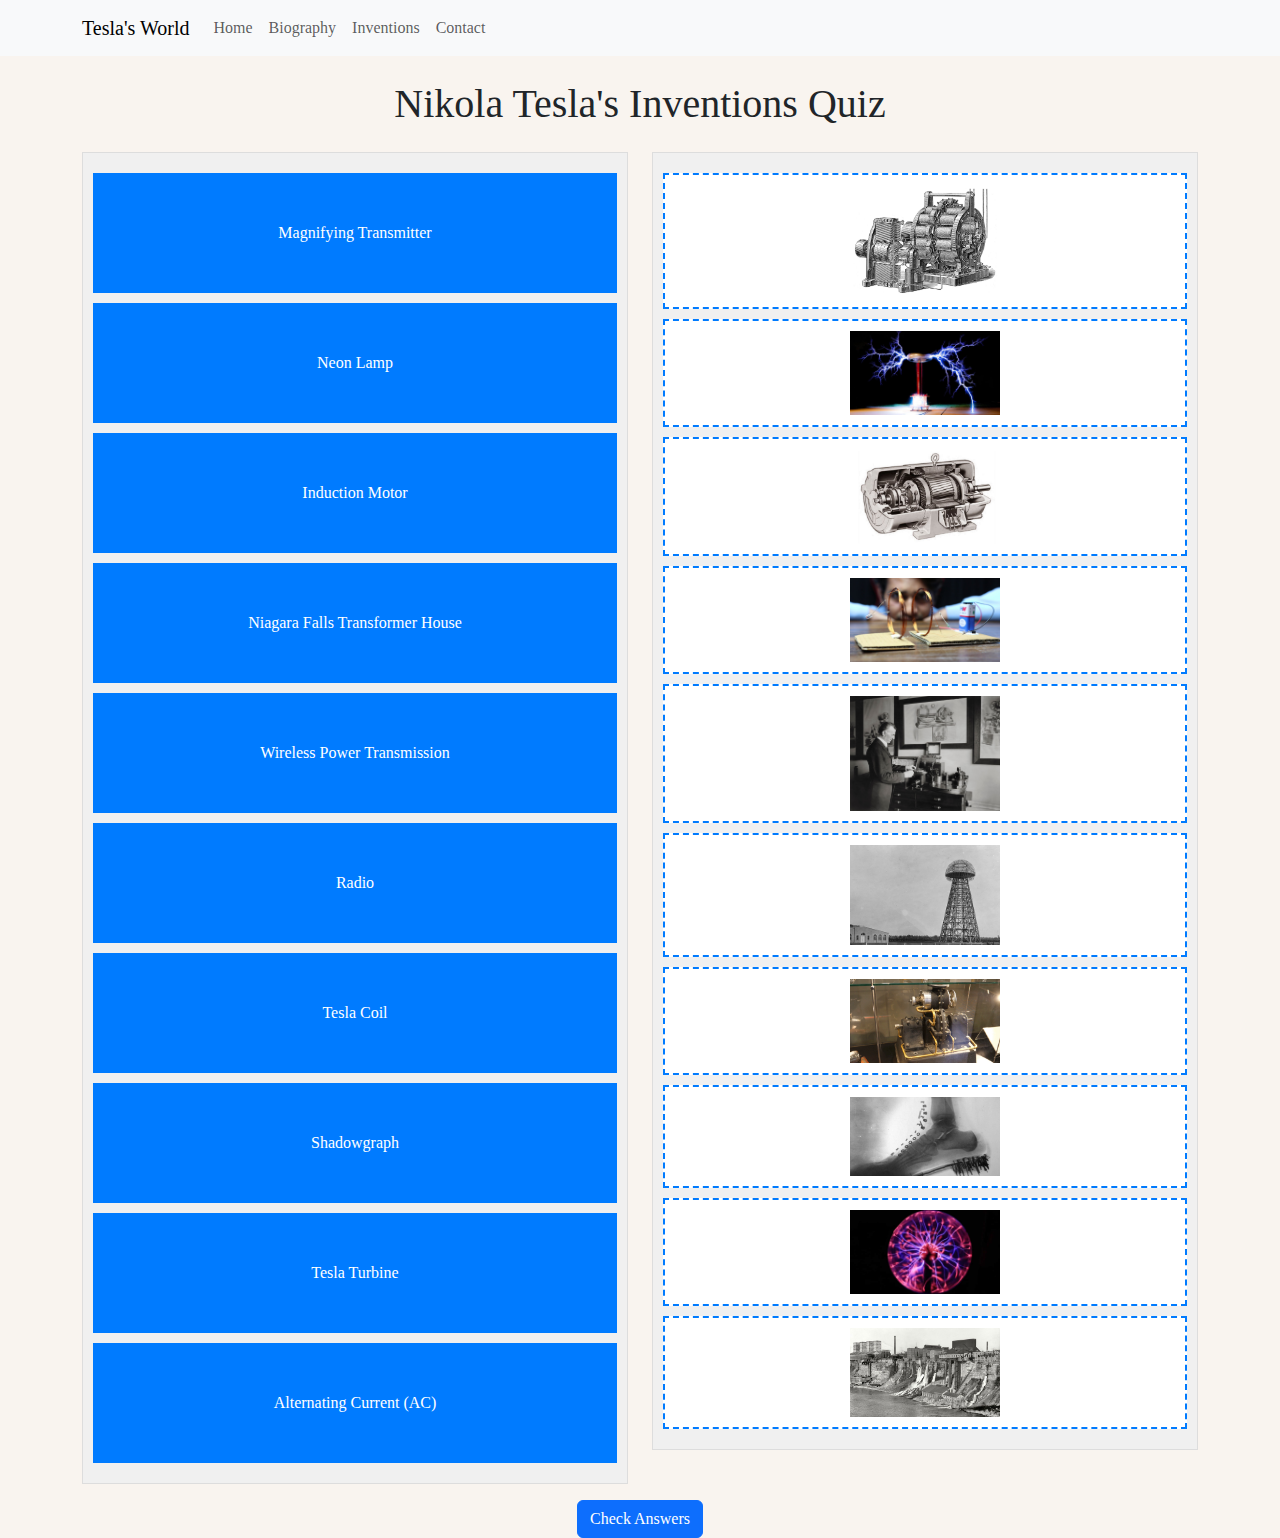
==== Final Project/quiz.html @ 4f9ac56c "Add files via upload" ====
<!DOCTYPE html>
<html lang="en">
<head>
    <meta charset="UTF-8">
    <meta name="viewport" content="width=device-width, initial-scale=1.0">
    <title>Nikola Tesla's Inventions Quiz</title>
    <link rel="stylesheet" href="bootstrap/css/bootstrap.min.css">
    <link rel="stylesheet" href="css/styles.css">
    <link rel="shortcut icon" href="images/favicon.ico">
    <script src="https://code.jquery.com/jquery-3.5.1.slim.min.js"></script>
    <script src="https://cdnjs.cloudflare.com/ajax/libs/popper.js/2.11.6/umd/popper.min.js"></script>
    <script src="bootstrap/js/bootstrap.min.js"></script>
    <script src="script/index.js"></script>
</head>
<body>
  <!-- Navbar -->
  <nav class="navbar navbar-expand-lg navbar-light bg-light">
      <div class="container">
          <a class="navbar-brand" href="index.html">Tesla's World</a>
          <button class="navbar-toggler" type="button" data-bs-toggle="collapse" data-bs-target="#navbarNav" aria-controls="navbarNav" aria-expanded="false" aria-label="Toggle navigation">
              <span class="navbar-toggler-icon"></span>
          </button>
          <div class="collapse navbar-collapse" id="navbarNav">
              <ul class="navbar-nav ml-auto">
                  <li class="nav-item active">
                      <a class="nav-link" href="index.html">Home</a>
                  </li>
                  <li class="nav-item">
                      <a class="nav-link" href="biography.html">Biography</a>
                  </li>
                  <li class="nav-item">
                      <a class="nav-link" href="inventions.html">Inventions</a>
                  </li>
                  <li class="nav-item">
                      <a class="nav-link" href="contact.html">Contact</a>
                  </li>
              </ul>
          </div>
      </div>
    </nav>


    <div class="container">
        <h1 class="mt-4 mb-4">Nikola Tesla's Inventions Quiz</h1>
        <div class="row">
            <div class="col-6">
                <div class="draggable-list">
                    <div class="draggable-item" draggable="true">Magnifying Transmitter</div>
                    <div class="draggable-item" draggable="true">Neon Lamp</div>
                    <div class="draggable-item" draggable="true">Induction Motor</div>
                    <div class="draggable-item" draggable="true">Niagara Falls Transformer House</div>
                    <div class="draggable-item" draggable="true">Wireless Power Transmission</div>
                    <div class="draggable-item" draggable="true">Radio</div>
                    <div class="draggable-item" draggable="true">Tesla Coil</div>
                    <div class="draggable-item" draggable="true">Shadowgraph</div>
                    <div class="draggable-item" draggable="true">Tesla Turbine</div>
                    <div class="draggable-item" draggable="true">Alternating Current (AC)</div>

                </div>
            </div>
            <div class="col-6">
                <div class="dropzones">
                    <div class="dropzone" data-category="ac"><img src="images/ac.jpeg" alt=""></div>
                    <div class="dropzone" data-category="coil"><img src="images/tesla_coil.jpg" alt=""></div>
                    <div class="dropzone" data-category="motor"><img src="images/im.jpg" alt=""></div>
                    <div class="dropzone" data-category="wpt"><img src="images/wpt.jpg" alt=""></div>
                    <div class="dropzone" data-category="radio"><img src="images/radio.jpg" alt=""></div>
                    <div class="dropzone" data-category="mgtr"><img src="images/mgtr.jpg" alt=""></div>
                    <div class="dropzone" data-category="tesla_turbine"><img src="images/tesla_turbine.jpg" alt=""></div>
                    <div class="dropzone" data-category="shadowgraph"><img src="images/shadowgraph.jpg" alt=""></div>
                    <div class="dropzone" data-category="neon_lamp"><img src="images/neon_lamp.jpg" alt=""></div>
                    <div class="dropzone" data-category="transformer_house"><img src="images/transformer_house.jpg" alt=""></div>
                </div>
            </div>
        </div>
        <button id="checkAnswersButton" class="btn btn-primary mt-3">Check Answers</button>
        <audio id="successAudio" autoplay>
          <source src="media/success.mp3" type="audio/mpeg">
            Your browser does not support the audio element.
        </audio>
        <video id="fullscreenVideo" controls>
            <source src="media/rickroll.mp4" type="video/mp4">
              Your browser does not support the video tag.
        </video>

    </div>

</body>
</html>
---- Final Project/css/styles.css ----
body {
  font-family: "Times New Roman", Times, serif;
  background-color: #f9f4ef;
  margin: 0;
  padding: 0;
  box-sizing: border-box;
  text-align: center;
}

blockquote {
  font-style: italic;
}

blockquote p {
  margin-bottom: 0.5em;
}

header {
  background-color: #eaddcf;
  padding: 2em 0;
}

hr {
  margin: 1em auto;
  border: 1px solid #eaddcf;
  max-width: 50%;
}

h3.headline {
  margin-top: 2em;
}

input[type="text"],
input[type="email"],
textarea {
  width: 100%;
  padding: 0.5em;
  margin-bottom: 1em;
  border: 1px solid #716040;
  border-radius: 5px;
  font-size: 1.1rem;
  color: #716040;
}

input[type="submit"] {
  background-color: #020826;
  color: #eaddcf;
  border: none;
  border-radius: 5px;
  padding: 0.5em 1em;
  font-size: 1.1rem;
  cursor: pointer;
}

label {
  display: block;
  font-weight: 700;
  margin-bottom: 0.5em;
  color: #716040;
}

li{
  text-align: left;
}

p {
  font-size: 16px;
  line-height: 1.6;
  margin-bottom: 15px;
}

table {
  max-width: 100%;
  margin: 2em auto;
  border-collapse: collapse;
  background-color: #eaddcf;
}

table, th, td {
  border: 1px solid #716040;
}

th, td {
  padding: 0.5em 1em;
  text-align: left;
}

th {
  background-color: #020826;
  color: white;
}

td {
  font-size: 1.1rem;
  color: #716040;
}

video {
  margin-bottom: 40px;
}

.video-container {
    width: 450px;
    margin: 0 auto;
}

.draggable-list {
    border: 1px solid #ddd;
    padding: 10px;
    min-height: 300px;
    background-color: #f0f0f0;
}

.draggable-item {
  background-color: #007bff;
  color: #fff;
  border: 2px dashed #007bff;
  padding: 20px;
  margin: 10px 0;
  cursor: pointer;
  min-height: 120px;
  display: flex;
  justify-content: center;
  align-items: center;
}

.dropzones {
    border: 1px solid #ddd;
    padding: 10px;
    min-height: 300px;
    background-color: #f0f0f0;
}

.dropzone {
    border: 2px dashed #007bff;
    padding: 10px;
    margin: 10px 0;
    background-color: #fff;
    cursor: pointer;
}

.dropzone img {
  max-width: 150px;
  max-height: 200px;
  width: 100%;
  height:auto;
}

.title {
  font-size: 2.4rem;
  color: #020826;
  border-bottom: 1px solid #716040;
  margin-bottom: 0.15em;
}

.title-description {
  font-size: 1.1rem;
  color: #716040;
}

.media__img {
  display: block;
  max-width: 100%;
  height: auto;
  border-radius: 5px;
  border: 1px solid #020826;
  margin: 0 auto;
}

.media__caption {
  color: #716040;
  padding: 0 1em;
  margin-top: 1.5em;
}

.tribute-info {
  max-width: 720px;
  margin: 0 auto;
  padding: 2em 0;
  text-align: left;
}

.headline {
  font-size: 1.8rem;
  font-weight: 400;
  color: #020826;
}

.list-of-time {
  padding: 0;
  list-style: none;
}

.list-of-time li {
  font-size: 1.2rem;
  color: #716040;
  margin: 1em 0;
  transition: background-color 0.3s ease;
}

.list-of-time li:hover {
    background-color: #f0f0f0; /* Change background color on hover */
    cursor: pointer; /* Change cursor on hover  */
}

.list-of-time time {
  font-weight: 700;
  color: #8c7851;
}

.quote {
  color: #716040;
  padding-top: 1em;
  border-top: 1px solid #8c7851;
  margin: 2em 0;
}

.additional-info {
  background-color: #eaddcf;
  padding: 2em 0;
  text-align: left;
}

.additional-info h3 {
  font-size: 1.8rem;
  color: #020826;
}

.additional-info p {
  font-size: 1.1rem;
  color: #716040;
}

.accordion {
  background-color: #eee;
  color: #eaddcf;
  cursor: pointer;
  padding: 18px;
  width: 100%;
  border: none;
  text-align: left;
  outline: none;
  font-size: 15px;
  transition: 0.4s;
}

.panel {
  padding: 0 18px;
  background-color: white;
  max-height: 0;
  overflow: hidden;
  transition: max-height 0.2s ease-out;
}

.contact-form {
  background-color: #eaddcf;
  max-width: 720px;
  margin: 0 auto;
  padding: 2em;
  text-align: left;
}

.contact-form h4 {
  font-size: 1.8rem;
  color: #020826;
}

.footer {
  background-color: #113946;
  color: white;
  font-size: 0.9rem;
  font-weight: 700;
  text-align: center;
  padding: 1.5em 0;
}

.footer a {
  text-decoration: none;
  color: #f25042;
}

.card {
  width: 50%;
  margin: 0 auto;
}

.carousel {
    margin-top: 20px;
}

.carousel-caption {
    background-color: rgba(0, 0, 0, 0.5);
    color: white;
    padding: 20px;
    border-radius: 5px;
    text-align: center;
}

.carousel-indicators {
    bottom: 10px;
}

.carousel-indicators .active {
    background-color: #007bff;
}

.completed {
    text-decoration: line-through;
}

.countdown {
    text-align: center;
}

.hidden {
    display: none;
}

#timer {
    font-size: 3rem;
    margin-top: 20px;
    animation: countdown 1s linear infinite;
}

#fullscreenVideo{
  display: none;
}

#checkAnswersButton {
    margin-top: 20px;
}

#scrollBtn {
    display: none;
    position: fixed;
    bottom: 20px;
    right: 20px;
    z-index: 99;
    border: none;
    outline: none;
    background-color: transparent;
    cursor: pointer;
}

#scrollBtn img {
    width: 50px;
    height: 50px;
}

@keyframes countdown {
    0% {
        transform: scale(1);
    }
    50% {
        transform: scale(1.1);
    }
    100% {
        transform: scale(1);
    }
}
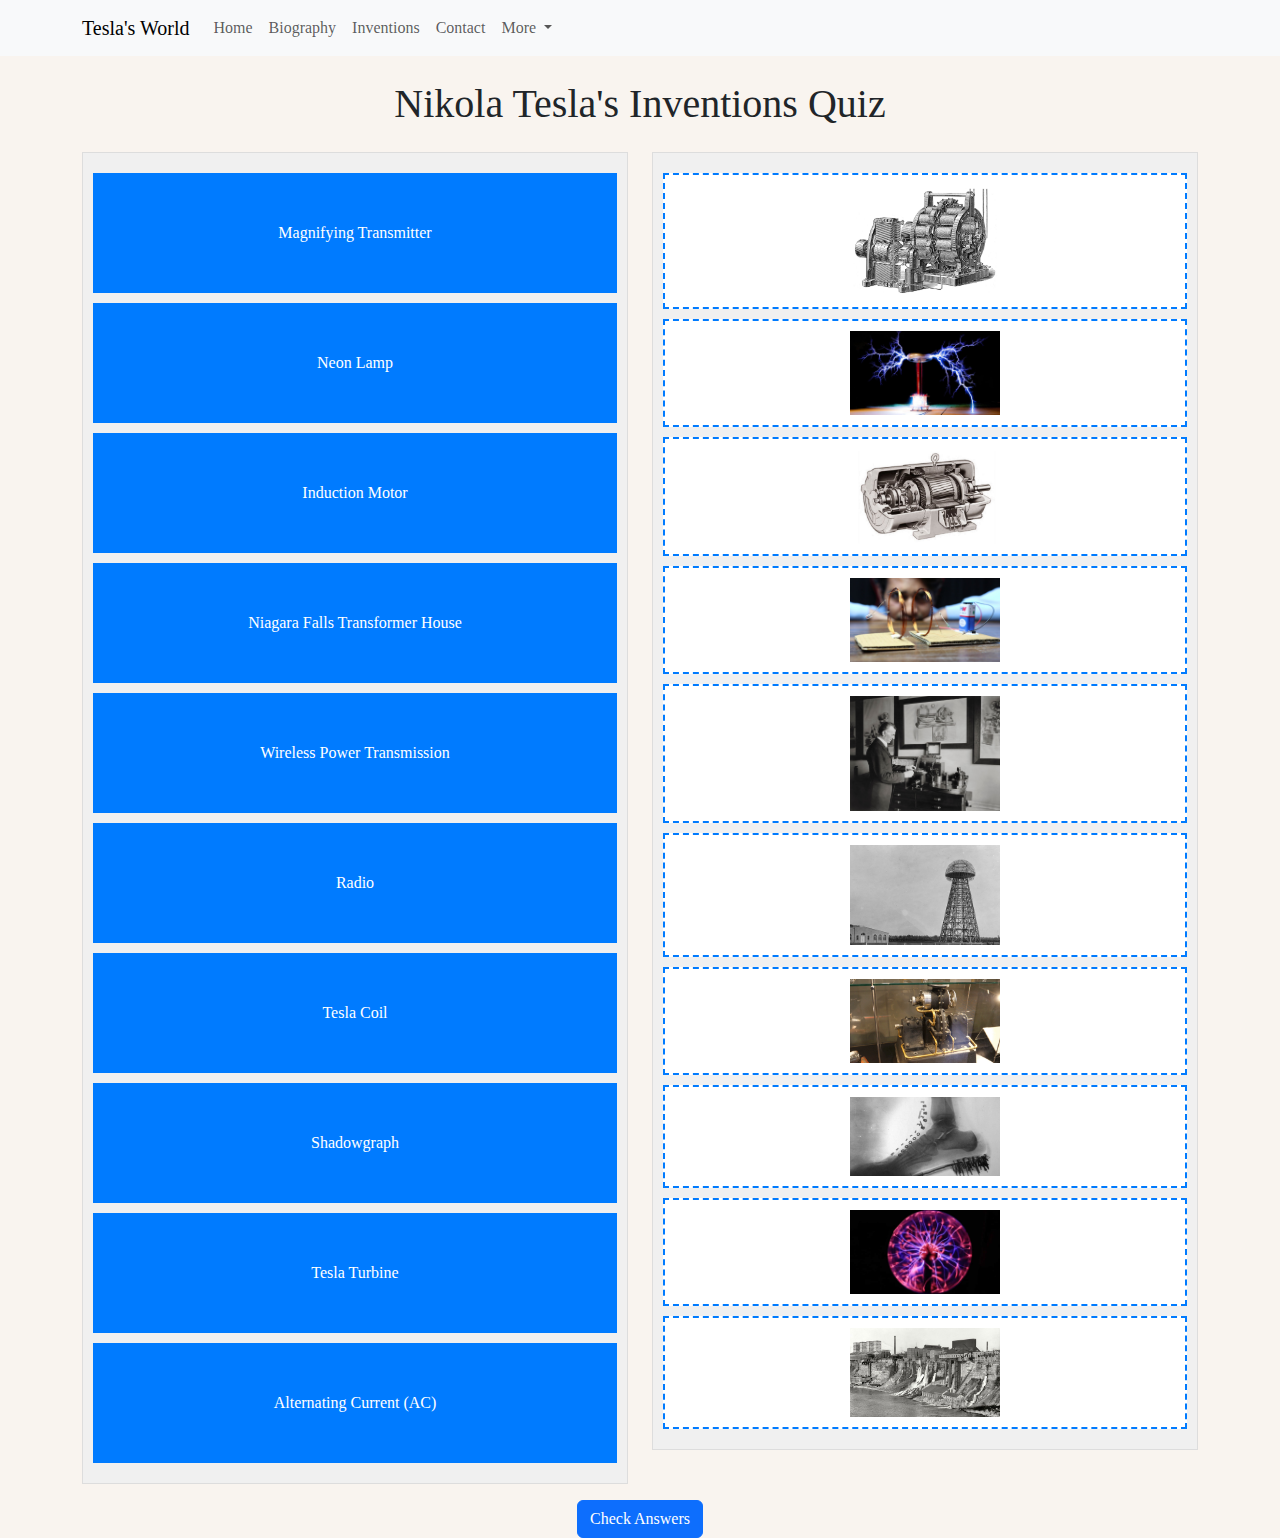
==== commit 6b5bf275: "Update quiz.html" ====
--- a/Final Project/quiz.html
+++ b/Final Project/quiz.html
@@ -33,6 +33,16 @@
                   </li>
                   <li class="nav-item">
                       <a class="nav-link" href="contact.html">Contact</a>
+                  </li>
+                  <li class="nav-item dropdown">
+                        <a class="nav-link dropdown-toggle" href="#" id="homeDropdown" role="button" data-bs-toggle="dropdown" aria-expanded="false">
+                            More
+                        </a>
+                        <ul class="dropdown-menu" aria-labelledby="homeDropdown">
+                            <li id="toDoListDropdownItem"><a class="dropdown-item" href="#">To-Do List</a></li>
+                            <li id="countdownTimerDropdownItem"><a class="dropdown-item" href="#">Countdown Timer</a></li>
+                            <li id="quizDropdownItem"><a class="dropdown-item" href="quiz.html">Drag-and-Drop Quiz</a></li>
+                        </ul>
                   </li>
               </ul>
           </div>
@@ -84,6 +94,60 @@
         </video>
 
     </div>
+    <!-- Modal for To-Do List -->
+      <div class="modal fade" id="todoListModal" tabindex="-1" aria-labelledby="todoListModalLabel" aria-hidden="true">
+        <div class="modal-dialog">
+            <div class="modal-content">
+                <div class="modal-header">
+                    <h5 class="modal-title" id="todoListModalLabel">To-Do List</h5>
+                    <button type="button" class="btn-close" data-bs-dismiss="modal" aria-label="Close"></button>
+                </div>
+                <div class="modal-body">
+                <!-- To-Do List Section -->
+                    <div class="container mt-5">
+                        <h1 class="mb-4">To-Do List</h1>
+                          <div class="input-group mb-3">
+                              <input type="text" id="taskInputModal" class="form-control" placeholder="New task" onkeydown="if (event.key === 'Enter') addTaskModal()">
+                                <div class="input-group-append">
+                                    <button class="btn btn-success" onclick="addTaskModal()">+</button>
+                                </div>
+                          </div>
+                    <ul id="taskListModal" class="list-group"></ul>
+            </div>
+          </div>
+        </div>
+      </div>
+    </div>
 
+    <!-- Modal for Countdown Timer -->
+    <div class="modal fade" id="countdownTimerModal" tabindex="-1" aria-labelledby="countdownTimerModalLabel" aria-hidden="true">
+        <div class="modal-dialog">
+            <div class="modal-content">
+                <div class="modal-header">
+                    <h5 class="modal-title" id="countdownTimerModalLabel">Countdown Timer</h5>
+                    <button type="button" class="btn-close" data-bs-dismiss="modal" aria-label="Close"></button>
+                </div>
+                <div class="modal-body">
+                <!-- Timer countdown -->
+                    <div class="container mt-5">
+                        <div class="row justify-content-center">
+                            <div class="col-md-6">
+                                <div class="countdown text-center">
+                                    <div class="input-group mb-3">
+                                        <input type="number" class="form-control" id="durationModal" placeholder="Set Timer (in seconds)">
+                                        <div class="input-group-append">
+                                            <button class="btn btn-primary" id="startButtonModal">Start</button>
+                                        </div>
+                                    </div>
+                                    <div id="timerModal" class="hidden display-4">0</div>
+                                </div>
+                            </div>
+                        </div>
+                    </div>
+                </div>
+            </div>
+        </div>
+    </div>
 </body>
 </html>
+
--- a/Final Project/css/styles.css
+++ b/Final Project/css/styles.css
@@ -30,33 +30,8 @@
   margin-top: 2em;
 }
 
-input[type="text"],
-input[type="email"],
-textarea {
-  width: 100%;
-  padding: 0.5em;
-  margin-bottom: 1em;
-  border: 1px solid #716040;
-  border-radius: 5px;
-  font-size: 1.1rem;
-  color: #716040;
-}
-
-input[type="submit"] {
-  background-color: #020826;
-  color: #eaddcf;
-  border: none;
-  border-radius: 5px;
-  padding: 0.5em 1em;
-  font-size: 1.1rem;
-  cursor: pointer;
-}
-
-label {
-  display: block;
-  font-weight: 700;
-  margin-bottom: 0.5em;
-  color: #716040;
+ fieldset:not(:first-of-type) {
+         display: none;
 }
 
 li{
@@ -186,7 +161,7 @@
   color: #020826;
 }
 
-.list-of-time {
+ .list-of-time {
   padding: 0;
   list-style: none;
 }
@@ -196,11 +171,6 @@
   color: #716040;
   margin: 1em 0;
   transition: background-color 0.3s ease;
-}
-
-.list-of-time li:hover {
-    background-color: #f0f0f0; /* Change background color on hover */
-    cursor: pointer; /* Change cursor on hover  */
 }
 
 .list-of-time time {
@@ -252,19 +222,6 @@
   transition: max-height 0.2s ease-out;
 }
 
-.contact-form {
-  background-color: #eaddcf;
-  max-width: 720px;
-  margin: 0 auto;
-  padding: 2em;
-  text-align: left;
-}
-
-.contact-form h4 {
-  font-size: 1.8rem;
-  color: #020826;
-}
-
 .footer {
   background-color: #113946;
   color: white;
@@ -316,7 +273,107 @@
     display: none;
 }
 
-#timer {
+ .form-group {
+    margin-bottom: 15px;
+ }
+
+ .progress {
+    counter-reset: step;
+ }
+
+ .progress li {
+    list-style-type: none;
+    width: 25%;
+    float: left;
+    font-size: 12px;
+    position: relative;
+    color: #7d7d7d;
+    cursor: pointer;
+ }
+
+ .progress li:before {
+    content: counter(step);
+    counter-increment: step;
+    width: 24px;
+    height: 24px;
+    line-height: 26px;
+    display: block;
+    text-align: center;
+    margin: 0 auto 10px auto;
+    border-radius: 50%;
+    background: #7d7d7d;
+    color: white;
+ }
+
+ .progress li:after {
+    content: '';
+    width: 100%;
+    height: 2px;
+    background: #7d7d7d;
+    position: absolute;
+    left: -50%;
+    top: 12px;
+    z-index: -1;
+ }
+
+ .progress li:first-child:after {
+    content: none;
+ }
+
+ .progress li.active:before {
+    background: #4caf50;
+    color: white;
+ }
+
+ .progress li.active:after {
+    background: #4caf50;
+ }
+
+ .progress li.active:first-child:before {
+    border-bottom-left-radius: 0;
+    border-bottom-right-radius: 0;
+ }
+
+ .progress li.active:last-child:before {
+    border-top-left-radius: 0;
+    border-top-right-radius: 0;
+ }
+
+ .action-button {
+    width: 100px;
+    font-weight: bold;
+    color: white;
+    border: 0 none;
+    border-radius: 25px;
+    cursor: pointer;
+    padding: 10px 5px;
+    margin: 10px 5px;
+ }
+
+ .next {
+    background-color: #4caf50;
+    float: right;
+ }
+
+ .previous {
+    background-color: #f44336;
+    float: left;
+ }
+ .submit {
+   background-color: #007bff;
+   color: #fff;
+   float: right;
+}
+
+#container {
+    width: 100%;
+    max-width: 800px;
+    margin: 0 auto;
+    padding: 20px;
+    box-sizing: border-box;
+ }
+
+#timerModal {
     font-size: 3rem;
     margin-top: 20px;
     animation: countdown 1s linear infinite;
